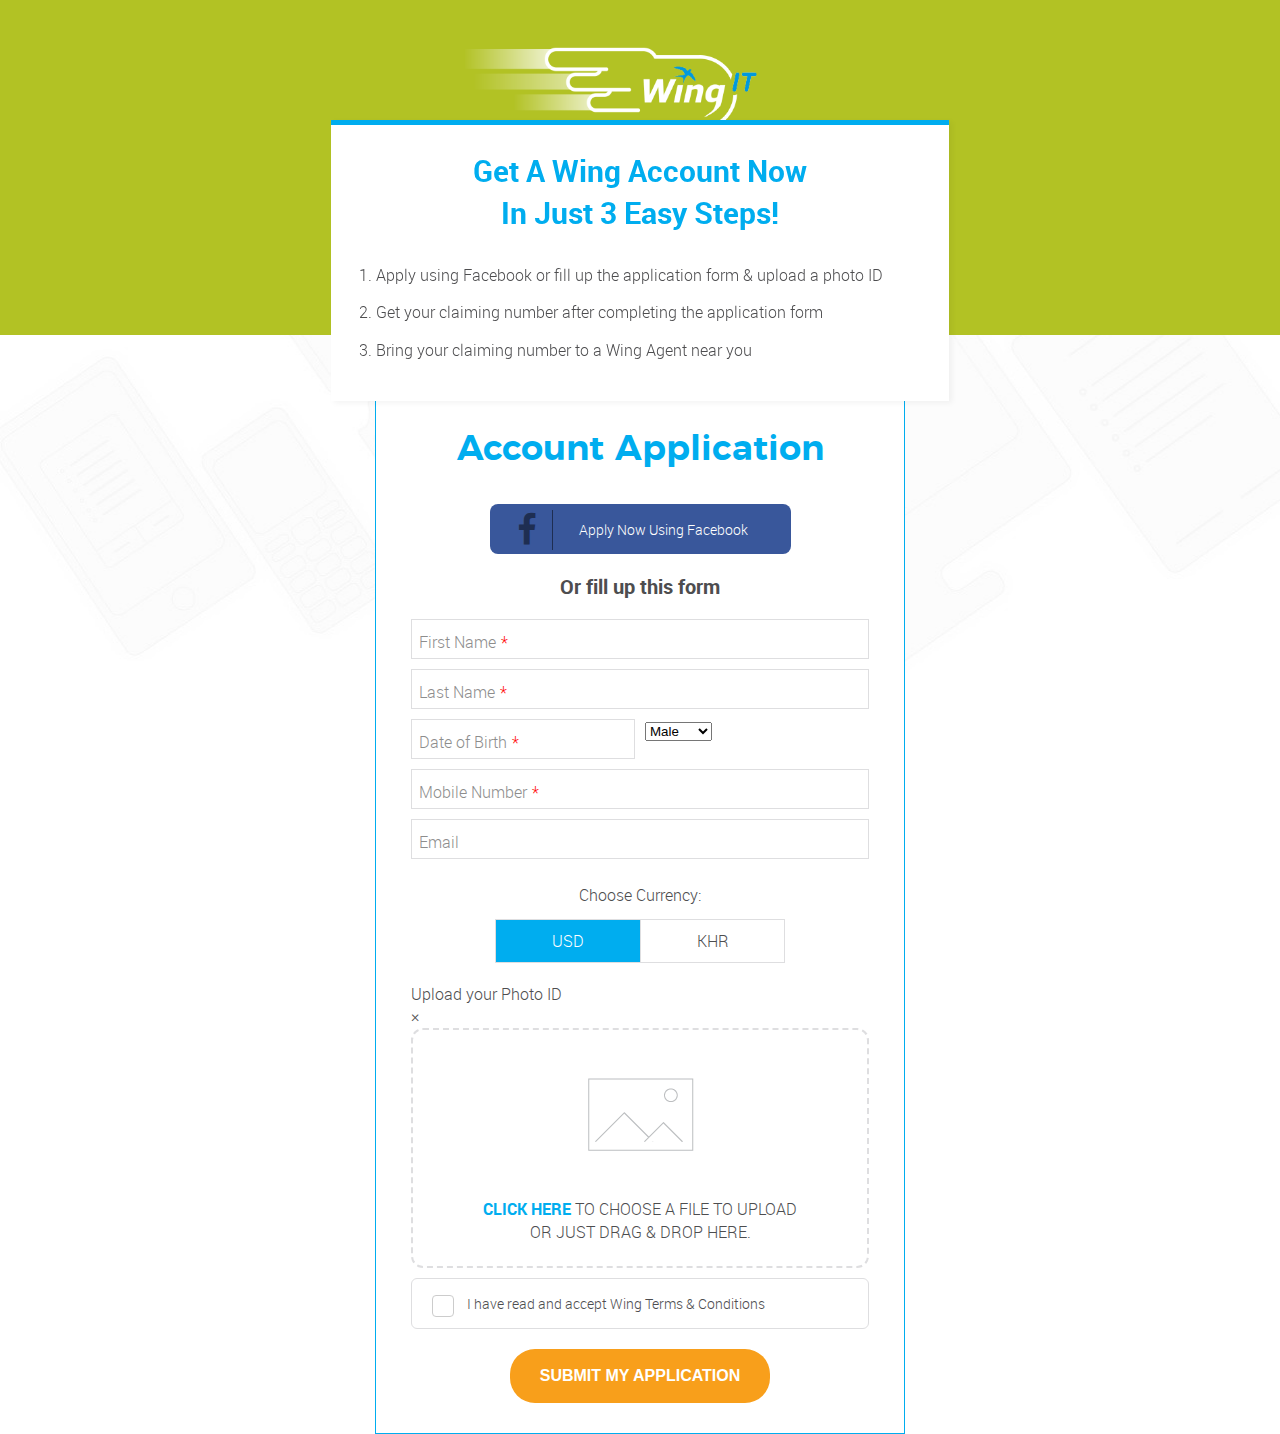
==== web/form.html @ c0601e38 "start heroku template" ====
﻿<!doctype html>
<html class="no-js" lang="">
<head>
<meta charset="utf-8">
<meta http-equiv="x-ua-compatible" content="ie=edge">
<title>Wing Money | Form</title>
<meta name="description" content="">
<meta name="viewport" content="width=device-width, initial-scale=1, maximum-scale=1">
<meta name="robots" content="noindex,nofollow" />

<!-- <link rel="stylesheet" href="https://maxcdn.bootstrapcdn.com/bootstrap/3.3.7/css/bootstrap.min.css" media="all"/> -->
<link rel="stylesheet" href="css/style.css" media="all"/>

<!--[if lt IE 9]> <script src="js/css3-mediaqueries.js"></script> <![endif]-->
<script src="js/html5.js"></script>
<script src="js/lib/modernizr-2.8.3.min.js"></script>
<script src="js/pace.min.js"></script>
</head>
<body>
<section id="main-container">

	<section id="main-wrapper" class="form-bg">

		<header>
			<div class="logo"><a href="" alt=""><img src="images/page_template/wingit.png" alt=""></a></div>
		</header>

		<section class="main-wrapper">
			<div class="container">
				<div class="e-step-box">
					<h4>Get A Wing Account Now <span>In Just 3 Easy Steps!</span></h4>
					<ol>
						<li>Apply using Facebook or fill up the application form &amp; upload a photo ID</li>
						<li>Get your claiming number after completing the application form</li>
						<li>Bring your claiming number to a Wing Agent near you</li>
					</ol>
				</div>
				<div class="account-app-wrap">
					<h2 class="sec-title text-center">Account Application</h2>
					<form id="wing-form2" method="post" action="" enctype="multipart/form-data" novalidate>
						
						<div class="signup-fb">
							<a href="#" class="waves-effect" id="useFacebook"><i class="fa fa-facebook" aria-hidden="true"></i><span>Apply Now Using Facebook</span></a>
						</div>
						<p class="form-text">Or fill up this form</p>
					    <div class="loading-spinner-wrapper" id="app-loader">
					        <span class="loading-spinner">
					          <i class="one"></i>
					          <i class="two"></i>
					          <i class="three"></i>
					        </span>
					    </div>
					    <div class="form-row">
					        <div class="input-wrap">
					            <input type="text" id="first-name" name="fname" value="" maxLength="20" required="required" onchange="this.setAttribute('value', this.value);">
					            <label for="first-name">First Name</label>
					            <div class="required-tooltip right">
					                <p>This field is required <span>*</span></p>
					            </div>
					        </div>
					        <div class="input-wrap">
					            <input type="text" id="last-name" name="lname" value="" maxLength="20" required="required" onchange="this.setAttribute('value', this.value);">
					            <label for="last-name">Last Name</label>
					            <div class="required-tooltip right">
					                <p>This field is required <span>*</span></p>
					            </div>
					        </div>
					        <div class="input-wrap input-half">
					            <input type="text" id="birthday" name="dob" value="" required="required" readonly>
					            <label for="birthday" id="birthday-label">Date of Birth</label>
					            <div class="required-tooltip left">
					                <p>This field is required <span>*</span></p>
					            </div>
					        </div>
					        <div class="input-wrap input-half gender no-error">
					            <select class="custom-select" name="gender" id="gender">
					                <option value="M">Male</option>
					                <option value="F">Female</option>
					            </select>
					            <div class="required-tooltip right">
					                <p>This field is required <span>*</span></p>
					            </div>
					        </div>
					        <div class="clr"></div>
					        <div class="input-wrap mobile-num">
					            <!-- <span class="input-group-addon"><i class="fa fa-phone" aria-hidden="true"></i>  +855 </span> -->
					            <input type="tel" id="contact-num" name="contact_num" value=""  maxLength="10" required="required" onchange="this.setAttribute('value', this.value);">
					            <label for="contact-num">Mobile Number</label>
					            <div class="required-tooltip left">
					                <p>This field is required <span>*</span></p>
					            </div>
					        </div>
					        <div class="input-wrap email-wrapper">
					            <input type="email" id="account-email" name="email" value="" required="required" onchange="this.setAttribute('value', this.value);">
					            <label for="account-email">Email</label>
					            <div class="required-tooltip right">
					                <p>This field is required <span>*</span></p>
					            </div>
					        </div>
					        <div class="clr"></div>
					        <div class="input-wrap choose-currency">
					            <label>Choose Currency:</label>
					            <div class="custom-radio khmer">
					                <input type="radio" id="Khmer" name="currency" value="KHR" data-value="KHR">
					                <label for="Khmer"><span>KHR</span></label>
					            </div>
					            <div class="custom-radio">
					                <input type="radio" id="usd" name="currency" checked value="USD" data-value="USD">
					                <label for="usd"><span>USD</span></label>
					            </div>
					        </div>
					        <div class="input-wrap hidden-tablet">
					        	<label>Upload Your Photo ID</label>
					        	<div class="photo-uploader-wrap">
					        		<div class="table-wrap">
					        			<div class="table-cell">
							        		<div class="photo-uploader-btn">
							        			<div class="btn-upload btn-docs">
													<span><img src="images/page_template/icon-docs.png" alt=""></span>
													<input type="file" id="imgInp" onchange="this.setAttribute('value', this.value);">
												</div>
							        			<span>Or</span>
						        				<div class="btn-upload btn-take-pic">
													<span><img src="images/page_template/icon-camera.png" alt=""></span>
													<input type="file" id="imgInp" accept="image/*" capture="camera" onchange="this.setAttribute('value', this.value);">
												</div>
							        		</div>
							        		<p>TAP HERE TO UPLOAD A PHOTO OR<br> TAKE A PHOTO USING YOUR CAMERA</p>
							        	</div>
						        	</div>
					        	</div>
					        </div>

					       	<div class="input-wrap hidden-mobile">
								<label>Upload your Photo ID</label>
								<div class="photo-uploader-desktop">
									<input id="file-es" name="file-es[]" type="file">
									<p class="photo-upload-text"><a href="#">Click Here</a><label for="file-es"> to choose a file to upload <span> or just drag &amp; drop here.</span></label></p>
								</div>
							</div>
					        
					        <div class="wing-checkbox terms-condi-wrap">
					            <input type="checkbox" id="terms-checkbox"/>
					            <label for="terms-checkbox">I have read and accept Wing <a href="#">Terms &amp; Conditions</a></label>
					        </div>
					       <!--  <div class="input-wrap new-recaptcha-wrap">
					            <div class="g-recaptcha" data-sitekey="6LdSbCUTAAAAAMlZ8GocqbqeZgtERxt1eH4yyewK" data-callback="onSuccessCaptcha"></div>
					            <script>
					                var onSuccessCaptcha = function(response) {

					                    var errorDivs = $('.g-recaptcha-wrap');
					                    if (errorDivs.hasClass('error')) {
					                        $('.g-recaptcha-wrap').removeClass('error');
					                    }
					                }
					            </script>
					        </div> -->
					        <div class="text-center">
					            <div class="btn-wrapper">
					                <input type="submit" class="btn btn-orange" name="" value="SUBMIT MY APPLICATION"/>
					            </div>
					        </div>
					    </div>
					</form>
				</div>
			</div>
		</section>
		
	</section>
</section>
<footer>
</footer>
<script src="js/lib/jquery.min.js"></script>
<script src="js/lib/jquery-ui.min.js"></script>
<script src="js/plugins.js"></script>
<script src="js/register.js"></script>
<script src="js/fileinput.js"></script>
<!-- <script src="js/custom.js"></script> -->
<script type="text/javascript">
	$('#file-es').fileinput({
		uploadUrl: 'http://localhost/wingit', // you must set a valid URL here else you will get an error
		allowedFileExtensions : ['jpg', 'png','gif'],
		overwriteInitial: true,
		showUpload: false,
		maxFileSize: 2097152,
		minFileCount: 1,
		uploadAsync: false,
    });
</script>
</body>
</html>
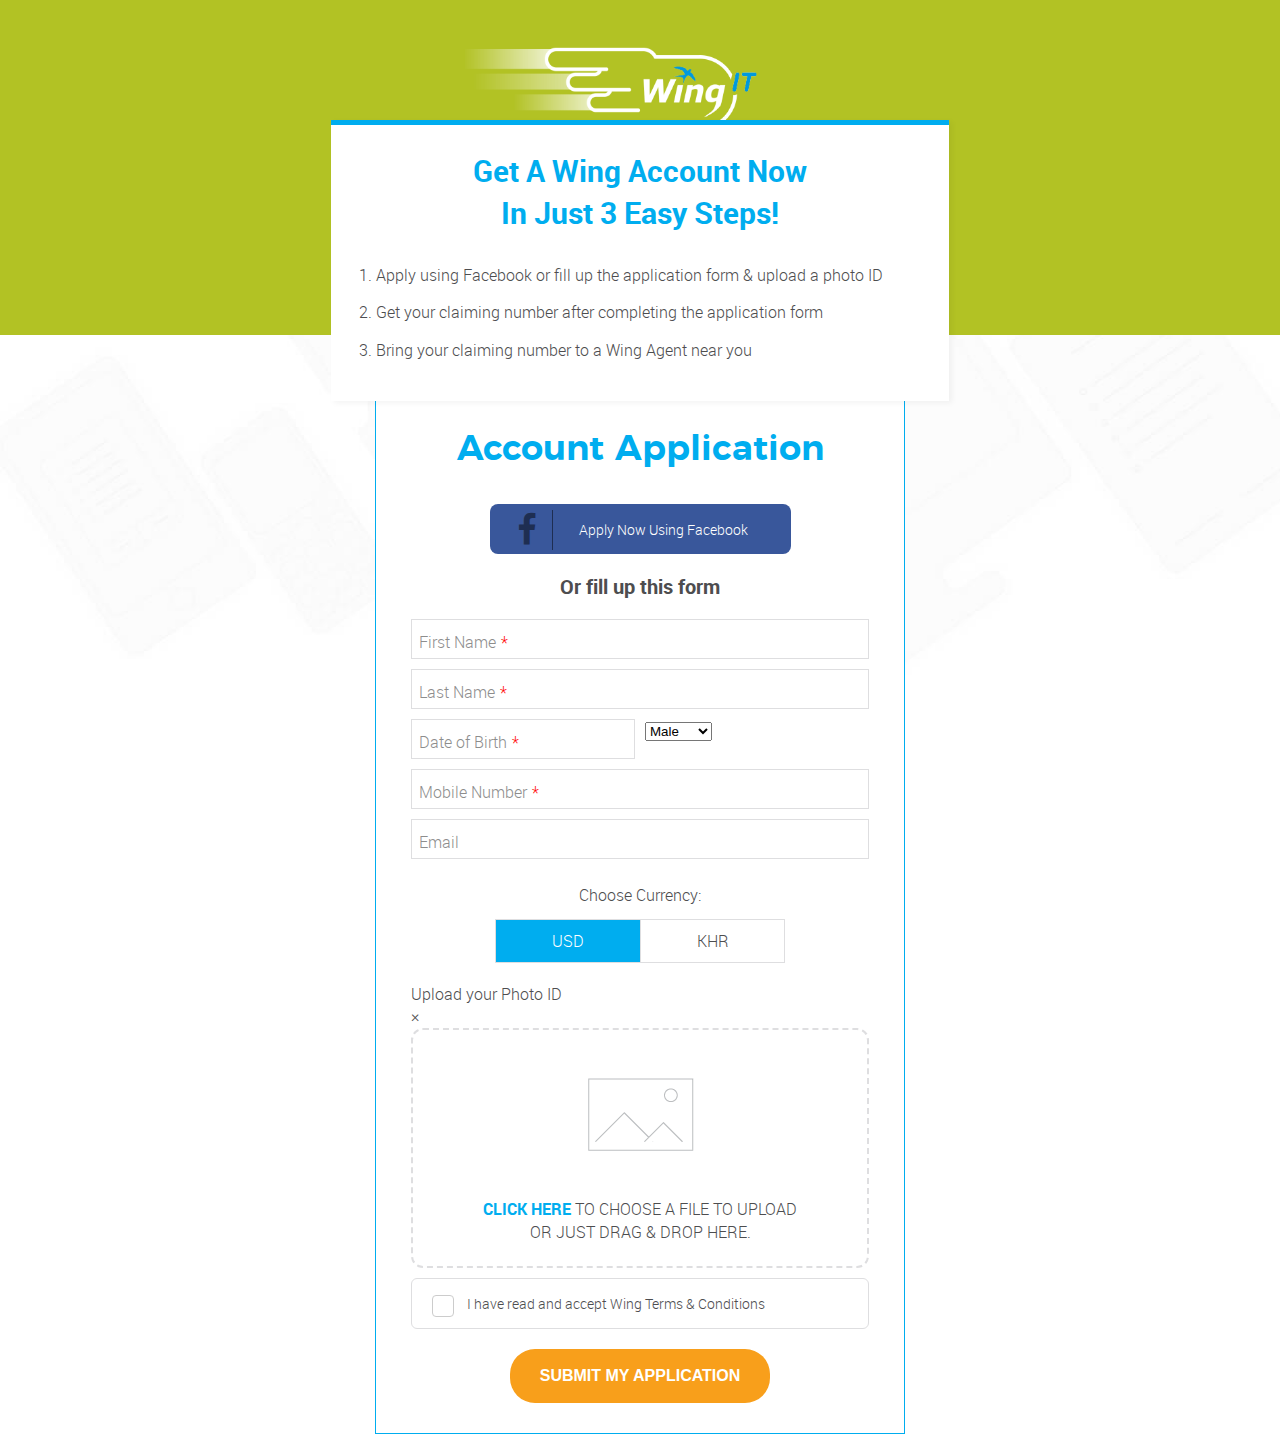
==== commit 1e7cf144: "optimize layout" ====
--- a/web/form.html
+++ b/web/form.html
@@ -8,13 +8,8 @@
 <meta name="viewport" content="width=device-width, initial-scale=1, maximum-scale=1">
 <meta name="robots" content="noindex,nofollow" />
 
-<!-- <link rel="stylesheet" href="https://maxcdn.bootstrapcdn.com/bootstrap/3.3.7/css/bootstrap.min.css" media="all"/> -->
 <link rel="stylesheet" href="css/style.css" media="all"/>
 
-<!--[if lt IE 9]> <script src="js/css3-mediaqueries.js"></script> <![endif]-->
-<script src="js/html5.js"></script>
-<script src="js/lib/modernizr-2.8.3.min.js"></script>
-<script src="js/pace.min.js"></script>
 </head>
 <body>
 <section id="main-container">
@@ -170,6 +165,9 @@
 </section>
 <footer>
 </footer>
+<script src="js/html5.js"></script>
+<script src="js/lib/modernizr-2.8.3.min.js"></script>
+<script src="js/pace.min.js"></script>
 <script src="js/lib/jquery.min.js"></script>
 <script src="js/lib/jquery-ui.min.js"></script>
 <script src="js/plugins.js"></script>
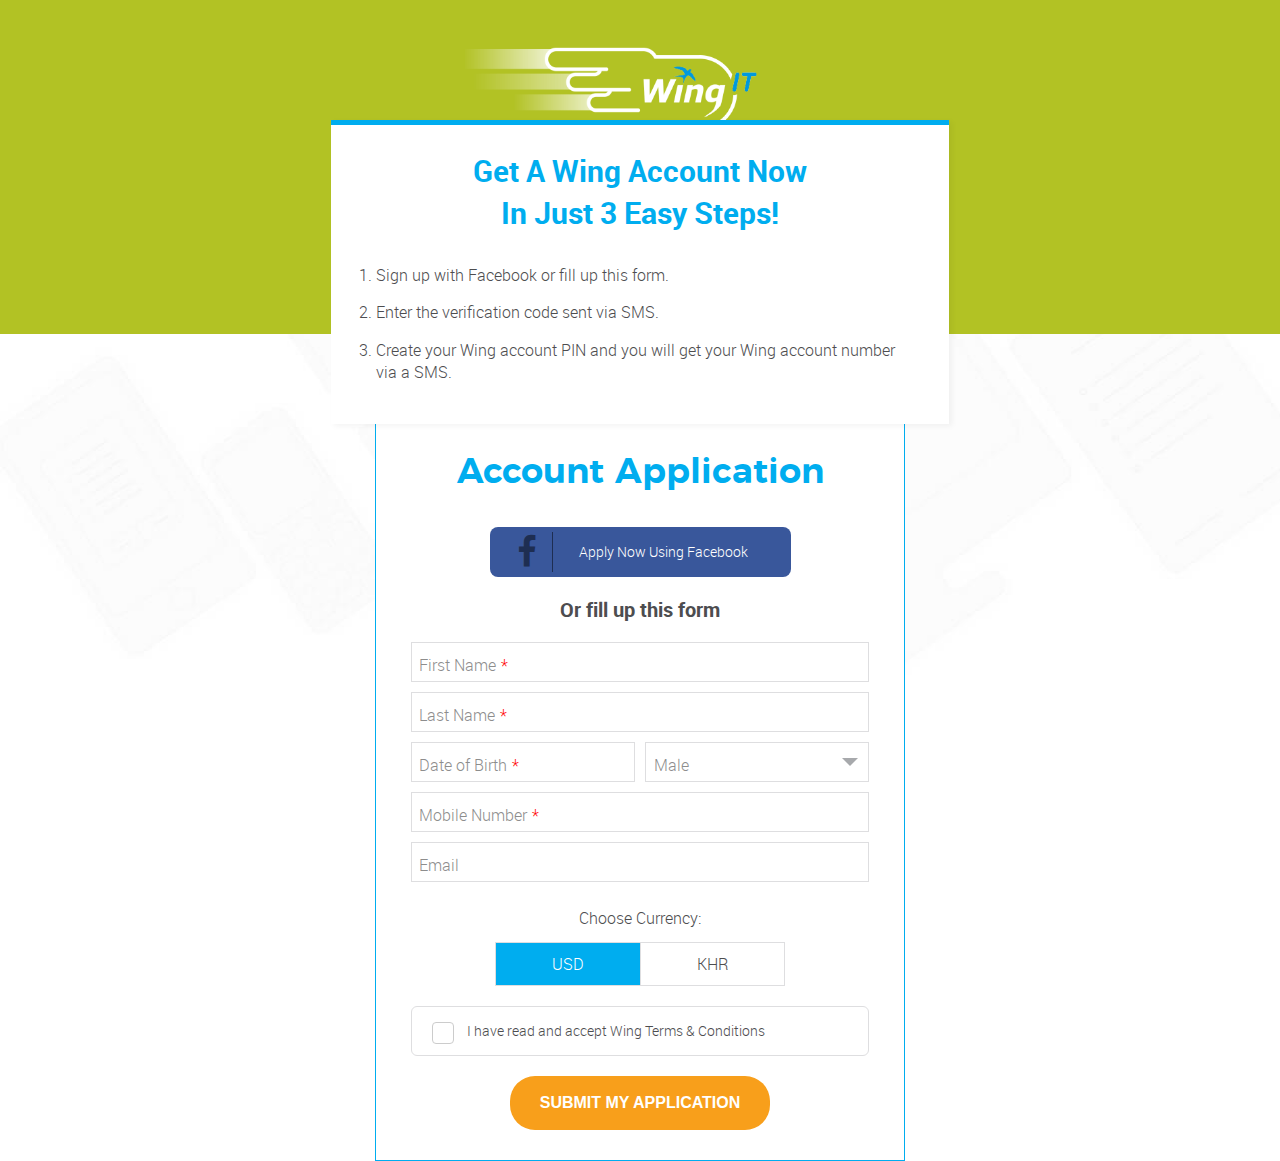
==== commit dd012b8a: "change form same as devcard" ====
--- a/web/form.html
+++ b/web/form.html
@@ -25,9 +25,9 @@
 				<div class="e-step-box">
 					<h4>Get A Wing Account Now <span>In Just 3 Easy Steps!</span></h4>
 					<ol>
-						<li>Apply using Facebook or fill up the application form &amp; upload a photo ID</li>
-						<li>Get your claiming number after completing the application form</li>
-						<li>Bring your claiming number to a Wing Agent near you</li>
+						<li>Sign up with Facebook or fill up this form. </li>
+						<li>Enter the verification code sent via SMS. </li>
+						<li>Create your Wing account PIN and you will get your Wing account number via a SMS.</li>
 					</ol>
 				</div>
 				<div class="account-app-wrap">
@@ -126,13 +126,13 @@
 					        	</div>
 					        </div>
 
-					       	<div class="input-wrap hidden-mobile">
+					       	<!-- <div class="input-wrap hidden-mobile">
 								<label>Upload your Photo ID</label>
 								<div class="photo-uploader-desktop">
 									<input id="file-es" name="file-es[]" type="file">
 									<p class="photo-upload-text"><a href="#">Click Here</a><label for="file-es"> to choose a file to upload <span> or just drag &amp; drop here.</span></label></p>
 								</div>
-							</div>
+							</div> -->
 					        
 					        <div class="wing-checkbox terms-condi-wrap">
 					            <input type="checkbox" id="terms-checkbox"/>
